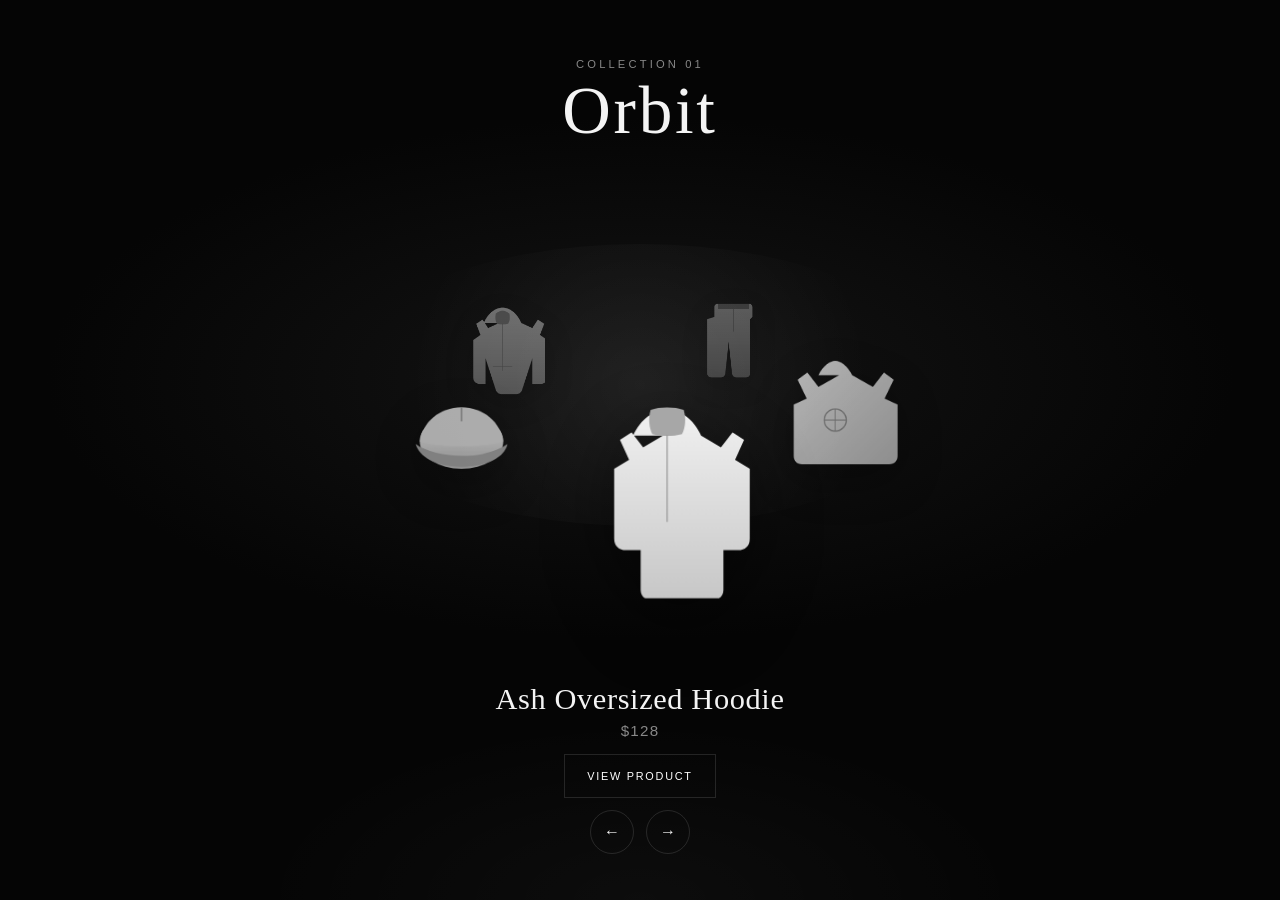
==== orbital-carousel/index.html @ caf9bbcc "Add standalone orbital product carousel prototype Interactive circular/orbital fashion showcase with" ====
<!DOCTYPE html>
<html lang="en">
<head>
  <meta charset="UTF-8" />
  <meta name="viewport" content="width=device-width, initial-scale=1.0" />
  <title>Orbital Product Showcase</title>
  <link rel="stylesheet" href="styles.css" />
</head>
<body>
  <main class="showcase">
    <header class="showcase__header">
      <p class="showcase__eyebrow">Collection 01</p>
      <h1 class="showcase__title">Orbit</h1>
    </header>

    <section
      class="orbit"
      id="orbit"
      aria-roledescription="carousel"
      aria-label="Product orbit"
    >
      <div class="orbit__stage" id="orbitStage">
        <div class="orbit__atmosphere" aria-hidden="true"></div>
        <div class="orbit__ring" id="orbitRing"></div>
      </div>

      <div class="orbit__active" id="orbitActive" aria-live="polite">
        <h2 class="orbit__active-name" id="activeName">—</h2>
        <p class="orbit__active-price" id="activePrice">—</p>
        <a class="orbit__active-cta" id="activeCta" href="#">View Product</a>
      </div>

      <div class="orbit__controls">
        <button
          type="button"
          class="orbit__nav"
          id="prevBtn"
          aria-label="Previous product"
        >
          <span aria-hidden="true">←</span>
        </button>
        <button
          type="button"
          class="orbit__nav"
          id="nextBtn"
          aria-label="Next product"
        >
          <span aria-hidden="true">→</span>
        </button>
      </div>
    </section>
  </main>

  <script src="carousel.js"></script>
</body>
</html>
---- orbital-carousel/styles.css ----
:root {
  --bg: #050505;
  --bg-elevated: #0c0c0c;
  --text: #f4f4f4;
  --text-muted: rgba(244, 244, 244, 0.55);
  --line: rgba(255, 255, 255, 0.12);
  --accent: #ffffff;
  --glow: rgba(255, 255, 255, 0.06);
  --font-display: "Iowan Old Style", "Palatino Linotype", Palatino, "Book Antiqua", Georgia, serif;
  --font-body: "Avenir Next", "Segoe UI", "Helvetica Neue", Helvetica, Arial, sans-serif;
}

*,
*::before,
*::after {
  box-sizing: border-box;
}

html,
body {
  margin: 0;
  min-height: 100%;
}

body {
  background:
    radial-gradient(ellipse 80% 50% at 50% 42%, #141414 0%, transparent 58%),
    radial-gradient(ellipse 60% 40% at 50% 100%, rgba(255, 255, 255, 0.03), transparent 50%),
    var(--bg);
  color: var(--text);
  font-family: var(--font-body);
  overflow-x: hidden;
  -webkit-font-smoothing: antialiased;
}

.showcase {
  min-height: 100vh;
  min-height: 100dvh;
  display: grid;
  grid-template-rows: auto 1fr;
  padding: clamp(1.25rem, 3vw, 2.5rem);
}

.showcase__header {
  text-align: center;
  padding-top: clamp(0.5rem, 2vw, 1.25rem);
}

.showcase__eyebrow {
  margin: 0 0 0.4rem;
  font-size: 0.7rem;
  letter-spacing: 0.28em;
  text-transform: uppercase;
  color: var(--text-muted);
}

.showcase__title {
  margin: 0;
  font-family: var(--font-display);
  font-weight: 400;
  font-size: clamp(2.4rem, 6vw, 4.2rem);
  letter-spacing: 0.04em;
  line-height: 1;
}

.orbit {
  position: relative;
  width: min(1100px, 100%);
  margin: 0 auto;
  display: grid;
  grid-template-rows: 1fr auto auto;
  align-items: center;
  user-select: none;
  touch-action: none;
  cursor: grab;
}

.orbit.is-dragging {
  cursor: grabbing;
}

.orbit__stage {
  position: relative;
  width: 100%;
  height: clamp(340px, 58vh, 620px);
  margin-inline: auto;
}

.orbit__atmosphere {
  position: absolute;
  inset: 18% 22% 28%;
  border-radius: 50%;
  background: radial-gradient(circle, var(--glow), transparent 68%);
  pointer-events: none;
}

.orbit__ring {
  position: absolute;
  inset: 0;
}

.orbit__item {
  position: absolute;
  top: 50%;
  left: 50%;
  width: var(--item-size, 180px);
  height: var(--item-size, 180px);
  margin: 0;
  padding: 0;
  border: 0;
  background: transparent;
  color: inherit;
  transform: translate(-50%, -50%);
  transform-origin: center center;
  cursor: pointer;
  appearance: none;
  -webkit-tap-highlight-color: transparent;
  will-change: transform, opacity;
}

.orbit__item:focus-visible {
  outline: 1px solid rgba(255, 255, 255, 0.7);
  outline-offset: 8px;
}

.orbit__item-media {
  width: 100%;
  height: 100%;
  display: grid;
  place-items: center;
  filter: drop-shadow(0 18px 28px rgba(0, 0, 0, 0.45));
}

.orbit__item-media img {
  width: 88%;
  height: auto;
  max-height: 100%;
  object-fit: contain;
  pointer-events: none;
  user-select: none;
  -webkit-user-drag: none;
}

.orbit__item.is-active .orbit__item-media {
  filter: drop-shadow(0 22px 36px rgba(0, 0, 0, 0.55));
}

.orbit__active {
  text-align: center;
  padding: 0.25rem 1rem 0.75rem;
  min-height: 7.5rem;
  display: grid;
  align-content: start;
  gap: 0.35rem;
}

.orbit__active-name {
  margin: 0;
  font-family: var(--font-display);
  font-size: clamp(1.35rem, 3.2vw, 1.9rem);
  font-weight: 400;
  letter-spacing: 0.02em;
}

.orbit__active-price {
  margin: 0;
  color: var(--text-muted);
  font-size: 0.95rem;
  letter-spacing: 0.08em;
}

.orbit__active-cta {
  justify-self: center;
  margin-top: 0.55rem;
  display: inline-flex;
  align-items: center;
  justify-content: center;
  min-height: 44px;
  padding: 0.65rem 1.4rem;
  border: 1px solid var(--line);
  color: var(--accent);
  text-decoration: none;
  letter-spacing: 0.16em;
  text-transform: uppercase;
  font-size: 0.68rem;
  transition: background 180ms ease, border-color 180ms ease, color 180ms ease;
}

.orbit__active-cta:hover,
.orbit__active-cta:focus-visible {
  background: #fff;
  color: #050505;
  border-color: #fff;
  outline: none;
}

.orbit__controls {
  display: flex;
  justify-content: center;
  gap: 0.75rem;
  padding-bottom: 0.5rem;
}

.orbit__nav {
  width: 44px;
  height: 44px;
  border: 1px solid var(--line);
  border-radius: 50%;
  background: transparent;
  color: var(--text);
  font-size: 1rem;
  cursor: pointer;
  transition: background 180ms ease, border-color 180ms ease;
}

.orbit__nav:hover,
.orbit__nav:focus-visible {
  background: rgba(255, 255, 255, 0.06);
  border-color: rgba(255, 255, 255, 0.35);
  outline: none;
}

@media (max-width: 900px) {
  .orbit__stage {
    height: clamp(320px, 52vh, 520px);
  }

  .orbit__item {
    --item-size: 150px;
  }
}

@media (max-width: 640px) {
  .showcase {
    padding: 1rem 0.75rem 1.25rem;
  }

  .orbit__stage {
    height: clamp(300px, 48vh, 420px);
  }

  .orbit__item {
    --item-size: 120px;
  }

  .orbit__active {
    min-height: 7rem;
  }
}

@media (prefers-reduced-motion: reduce) {
  .orbit__item,
  .orbit__active-cta,
  .orbit__nav {
    transition: none !important;
  }
}
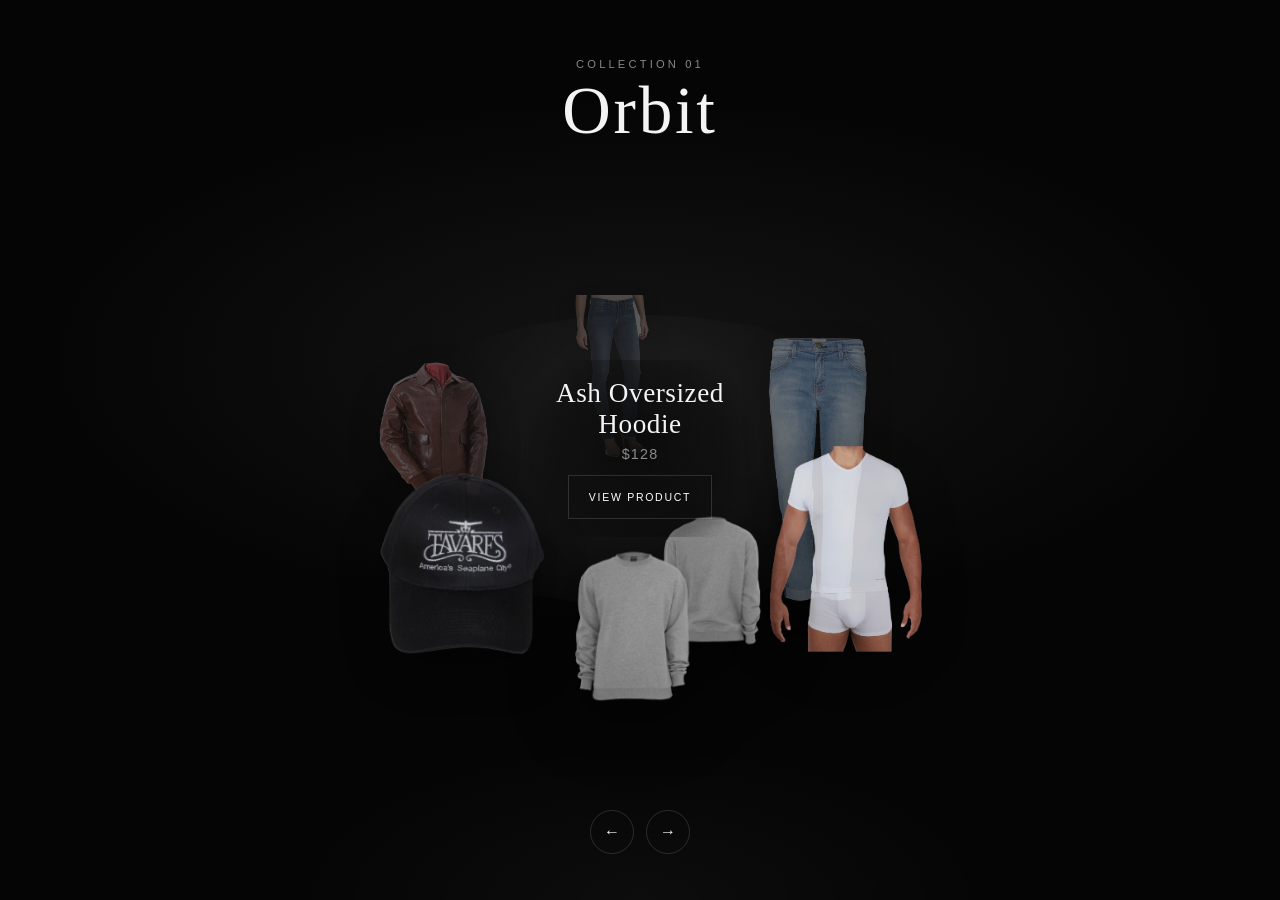
==== commit f1408d58: "Fix orbit UI collision and balance bottoms assortment Move active name/price/CTA into the ring cente" ====
--- a/orbital-carousel/index.html
+++ b/orbital-carousel/index.html
@@ -21,13 +21,18 @@
     >
       <div class="orbit__stage" id="orbitStage">
         <div class="orbit__atmosphere" aria-hidden="true"></div>
+
+        <!--
+          Product copy lives IN the ring center so tall items
+          (jeans/pants) never collide with price + CTA below the stage.
+        -->
+        <div class="orbit__active" id="orbitActive" aria-live="polite">
+          <h2 class="orbit__active-name" id="activeName">—</h2>
+          <p class="orbit__active-price" id="activePrice">—</p>
+          <a class="orbit__active-cta" id="activeCta" href="#">View Product</a>
+        </div>
+
         <div class="orbit__ring" id="orbitRing"></div>
-      </div>
-
-      <div class="orbit__active" id="orbitActive" aria-live="polite">
-        <h2 class="orbit__active-name" id="activeName">—</h2>
-        <p class="orbit__active-price" id="activePrice">—</p>
-        <a class="orbit__active-cta" id="activeCta" href="#">View Product</a>
       </div>
 
       <div class="orbit__controls">
--- a/orbital-carousel/styles.css
+++ b/orbital-carousel/styles.css
@@ -1,9 +1,8 @@
 :root {
   --bg: #050505;
-  --bg-elevated: #0c0c0c;
   --text: #f4f4f4;
   --text-muted: rgba(244, 244, 244, 0.55);
-  --line: rgba(255, 255, 255, 0.12);
+  --line: rgba(255, 255, 255, 0.14);
   --accent: #ffffff;
   --glow: rgba(255, 255, 255, 0.06);
   --font-display: "Iowan Old Style", "Palatino Linotype", Palatino, "Book Antiqua", Georgia, serif;
@@ -24,8 +23,8 @@
 
 body {
   background:
-    radial-gradient(ellipse 80% 50% at 50% 42%, #141414 0%, transparent 58%),
-    radial-gradient(ellipse 60% 40% at 50% 100%, rgba(255, 255, 255, 0.03), transparent 50%),
+    radial-gradient(ellipse 80% 50% at 50% 40%, #141414 0%, transparent 58%),
+    radial-gradient(ellipse 55% 35% at 50% 100%, rgba(255, 255, 255, 0.03), transparent 50%),
     var(--bg);
   color: var(--text);
   font-family: var(--font-body);
@@ -68,7 +67,7 @@
   width: min(1100px, 100%);
   margin: 0 auto;
   display: grid;
-  grid-template-rows: 1fr auto auto;
+  grid-template-rows: 1fr auto;
   align-items: center;
   user-select: none;
   touch-action: none;
@@ -82,29 +81,100 @@
 .orbit__stage {
   position: relative;
   width: 100%;
-  height: clamp(340px, 58vh, 620px);
+  height: clamp(380px, 62vh, 640px);
   margin-inline: auto;
+  /* Keep tall silhouettes from painting outside the orbit canvas */
+  overflow: visible;
 }
 
 .orbit__atmosphere {
   position: absolute;
-  inset: 18% 22% 28%;
+  inset: 22% 24% 26%;
   border-radius: 50%;
-  background: radial-gradient(circle, var(--glow), transparent 68%);
+  background: radial-gradient(circle, var(--glow), transparent 70%);
   pointer-events: none;
+  z-index: 0;
+}
+
+/*
+  Center readout: name / price / CTA sit in the open middle of the ring
+  so jeans/pants never collide with UI under the stage.
+*/
+.orbit__active {
+  position: absolute;
+  top: 46%;
+  left: 50%;
+  transform: translate(-50%, -50%);
+  z-index: 5;
+  width: min(240px, 70%);
+  text-align: center;
+  display: grid;
+  justify-items: center;
+  gap: 0.35rem;
+  padding: 1.1rem 1rem;
+  pointer-events: none;
+  background: radial-gradient(
+    circle at center,
+    rgba(5, 5, 5, 0.72) 0%,
+    rgba(5, 5, 5, 0.35) 55%,
+    transparent 78%
+  );
+}
+
+.orbit__active-name {
+  margin: 0;
+  font-family: var(--font-display);
+  font-size: clamp(1.2rem, 2.8vw, 1.7rem);
+  font-weight: 400;
+  letter-spacing: 0.02em;
+  line-height: 1.15;
+  text-wrap: balance;
+}
+
+.orbit__active-price {
+  margin: 0;
+  color: var(--text-muted);
+  font-size: 0.9rem;
+  letter-spacing: 0.08em;
+}
+
+.orbit__active-cta {
+  pointer-events: auto;
+  margin-top: 0.45rem;
+  display: inline-flex;
+  align-items: center;
+  justify-content: center;
+  min-height: 44px;
+  padding: 0.6rem 1.25rem;
+  border: 1px solid var(--line);
+  color: var(--accent);
+  text-decoration: none;
+  letter-spacing: 0.16em;
+  text-transform: uppercase;
+  font-size: 0.66rem;
+  transition: background 180ms ease, border-color 180ms ease, color 180ms ease;
+}
+
+.orbit__active-cta:hover,
+.orbit__active-cta:focus-visible {
+  background: #fff;
+  color: #050505;
+  border-color: #fff;
+  outline: none;
 }
 
 .orbit__ring {
   position: absolute;
   inset: 0;
+  z-index: 2;
 }
 
 .orbit__item {
   position: absolute;
   top: 50%;
   left: 50%;
-  width: var(--item-size, 180px);
-  height: var(--item-size, 180px);
+  width: var(--item-size, 190px);
+  height: var(--item-size, 190px);
   margin: 0;
   padding: 0;
   border: 0;
@@ -131,11 +201,15 @@
   filter: drop-shadow(0 18px 28px rgba(0, 0, 0, 0.45));
 }
 
+/*
+  Force every SKU into the same square frame so tall pants cannot
+  outgrow hoodies/tees and invade the center copy.
+*/
 .orbit__item-media img {
-  width: 88%;
-  height: auto;
-  max-height: 100%;
+  width: 100%;
+  height: 100%;
   object-fit: contain;
+  object-position: center;
   pointer-events: none;
   user-select: none;
   -webkit-user-drag: none;
@@ -143,62 +217,15 @@
 
 .orbit__item.is-active .orbit__item-media {
   filter: drop-shadow(0 22px 36px rgba(0, 0, 0, 0.55));
-}
-
-.orbit__active {
-  text-align: center;
-  padding: 0.25rem 1rem 0.75rem;
-  min-height: 7.5rem;
-  display: grid;
-  align-content: start;
-  gap: 0.35rem;
-}
-
-.orbit__active-name {
-  margin: 0;
-  font-family: var(--font-display);
-  font-size: clamp(1.35rem, 3.2vw, 1.9rem);
-  font-weight: 400;
-  letter-spacing: 0.02em;
-}
-
-.orbit__active-price {
-  margin: 0;
-  color: var(--text-muted);
-  font-size: 0.95rem;
-  letter-spacing: 0.08em;
-}
-
-.orbit__active-cta {
-  justify-self: center;
-  margin-top: 0.55rem;
-  display: inline-flex;
-  align-items: center;
-  justify-content: center;
-  min-height: 44px;
-  padding: 0.65rem 1.4rem;
-  border: 1px solid var(--line);
-  color: var(--accent);
-  text-decoration: none;
-  letter-spacing: 0.16em;
-  text-transform: uppercase;
-  font-size: 0.68rem;
-  transition: background 180ms ease, border-color 180ms ease, color 180ms ease;
-}
-
-.orbit__active-cta:hover,
-.orbit__active-cta:focus-visible {
-  background: #fff;
-  color: #050505;
-  border-color: #fff;
-  outline: none;
 }
 
 .orbit__controls {
   display: flex;
   justify-content: center;
   gap: 0.75rem;
-  padding-bottom: 0.5rem;
+  padding: 0.75rem 0 0.5rem;
+  position: relative;
+  z-index: 6;
 }
 
 .orbit__nav {
@@ -222,11 +249,15 @@
 
 @media (max-width: 900px) {
   .orbit__stage {
-    height: clamp(320px, 52vh, 520px);
+    height: clamp(360px, 56vh, 540px);
   }
 
   .orbit__item {
-    --item-size: 150px;
+    --item-size: 160px;
+  }
+
+  .orbit__active {
+    width: min(210px, 72%);
   }
 }
 
@@ -236,15 +267,21 @@
   }
 
   .orbit__stage {
-    height: clamp(300px, 48vh, 420px);
+    height: clamp(340px, 52vh, 460px);
   }
 
   .orbit__item {
-    --item-size: 120px;
+    --item-size: 130px;
   }
 
   .orbit__active {
-    min-height: 7rem;
+    top: 45%;
+    width: min(190px, 78%);
+    padding: 0.85rem 0.75rem;
+  }
+
+  .orbit__active-name {
+    font-size: 1.15rem;
   }
 }
 
